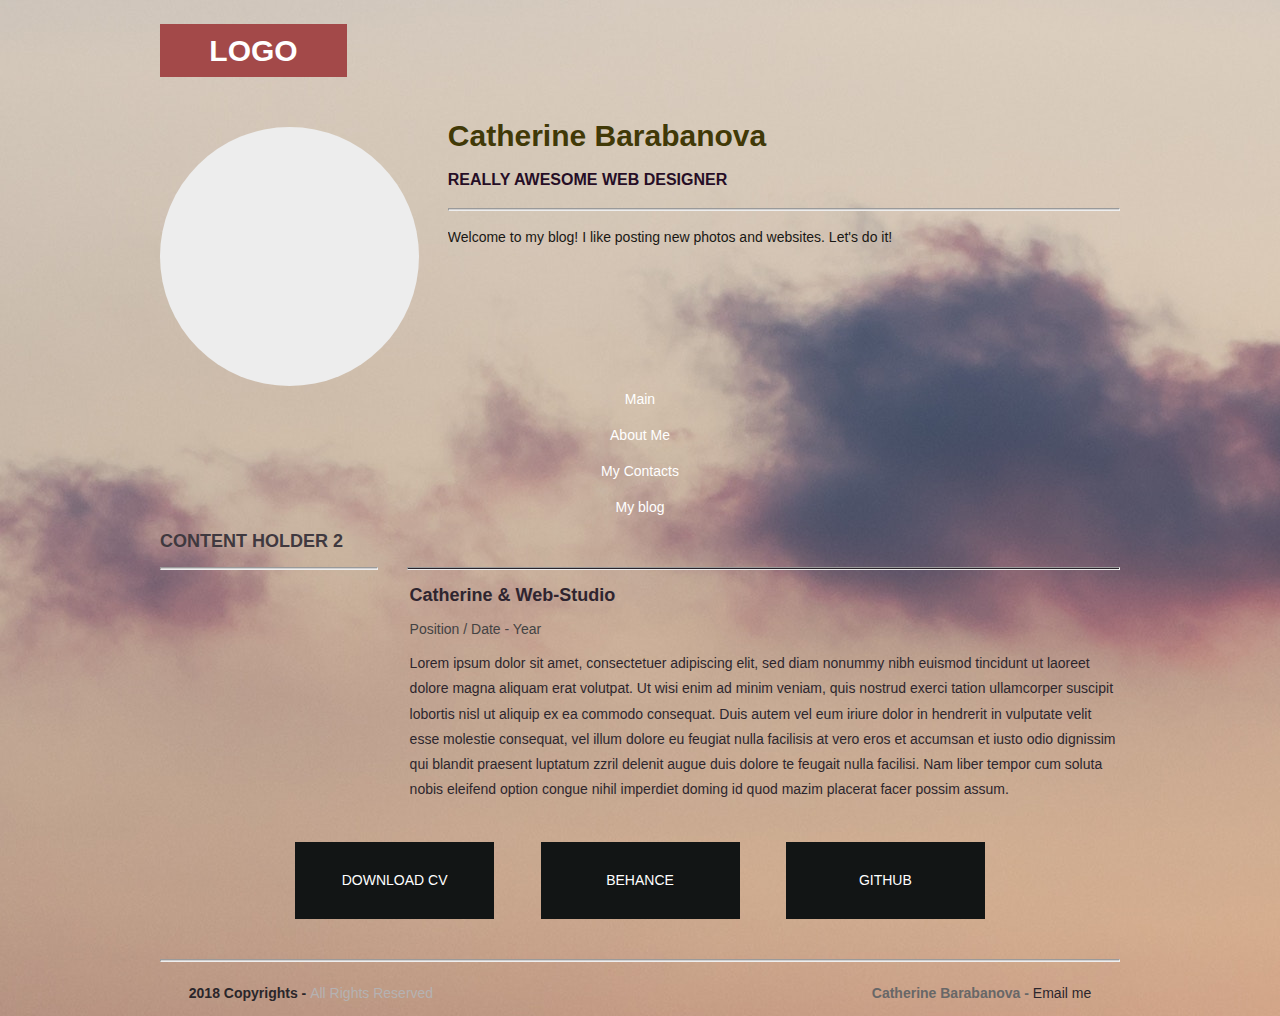
==== about.html @ f1d00e3d "Update about.html" ====
<!doctype html>
<html>
<head>
<meta charset="UTF-8">
<meta name="viewport" content="width=device-width, initial-scale=1">
<title>About</title>
<link href="AboutPageAssets/styles/aboutPageStyle.css" rel="stylesheet" type="text/css">

<!--The following script tag downloads a font from the Adobe Edge Web Fonts server for use within the web page. We recommend that you do not modify it.-->
<script>var __adobewebfontsappname__="dreamweaver"</script><script src="http://use.edgefonts.net/montserrat:n4:default;source-sans-pro:n2:default.js" type="text/javascript"></script>
</head>

<body>
<!-- Header content -->
<header>
  <div class="profileLogo"> 
    <!-- Profile logo. Add a img tag in place of <span>. -->
    <p class="logoPlaceholder"><!-- <img src="logoImage.png" alt="sample logo"> --><span>LOGO</span></p>
  </div>
  <div class="profilePhoto"> 
    <!-- Profile photo --> 
    <img> </div>
  <!-- Identity details -->
    <section class="profileHeader">
    <h1> Catherine Barabanova</h1>
    <h3>REALLY AWESOME WEB DESIGNER</h3>
    <hr>
    <p>Welcome to my blog! I like posting new photos and websites. Let's do it!</p>
  </section>
  <!-- Links to Social network accounts -->
	  <aside class="externalResourcesNav" style="margin-top: 140px">
	<div class="externalResources"> <a href="index.html" title="Download CV Link">Main</a> </div>
    <span class="stretch"></span>
    <div class="externalResources"> <a href="about.html" title="Download CV Link">About Me</a> </div>
    <span class="stretch"></span>
    <div class="externalResources"><a href="blog.html" title="Behance Link">My Contacts</a></div>
    <span class="stretch"></span>
    <div class="externalResources"><a href="contacts.html" title="Github Link">My blog</a> </div>
  </aside>
	
	
</header>
<!-- content -->
<section class="mainContent"> 
  <!-- Contact details -->
  <!-- Previous experience details -->
  <section class="section2">
    <h2 class="sectionTitle">Content Holder 2</h2>
    <hr class="sectionTitleRule">
    <hr class="sectionTitleRule2">
    <!-- First Title & company details  -->
    <article class="section2Content">
      <h2 class="sectionContentTitle">Catherine & Web-Studio</h2>
      <h3 class="sectionContentSubTitle">Position / Date - Year</h3>
      <p class="sectionContent"> Lorem ipsum dolor sit amet, consectetuer adipiscing elit, sed diam nonummy nibh euismod tincidunt ut laoreet dolore magna aliquam erat volutpat. Ut wisi enim ad minim veniam, quis nostrud exerci tation ullamcorper suscipit lobortis nisl ut aliquip ex ea commodo consequat. Duis autem vel eum iriure dolor in hendrerit in vulputate velit esse molestie consequat, vel illum dolore eu feugiat nulla facilisis at vero eros et accumsan et iusto odio dignissim qui blandit praesent luptatum zzril delenit augue duis dolore te feugait nulla facilisi. Nam liber tempor cum soluta nobis eleifend option congue nihil imperdiet doming id quod mazim placerat facer possim assum. </p>
    </article>
    <!-- Second Title & company details  -->
    <!-- Replicate the above Div block to add more title and company details --> 
  </section>
  <!-- Links to expore your past projects and download your CV -->
  <aside class="externalResourcesNav">
    <div class="externalResources"> <a href="#" title="Download CV Link">DOWNLOAD CV</a> </div>
    <span class="stretch"></span>
    <div class="externalResources"><a href="#" title="Behance Link">BEHANCE</a> </div>
    <span class="stretch"></span>
    <div class="externalResources"><a href="#" title="Github Link">GITHUB</a> </div>
  </aside>
</section>
<footer>
  <hr>
  <p class="footerDisclaimer">2018 Copyrights - <span>All Rights Reserved</span></p>
  <p class="footerNote">Catherine Barabanova - <span>Email me</span></p>
</footer>
</body>
</html>
---- AboutPageAssets/styles/aboutPageStyle.css ----
@charset "utf-8";
/* Global Styles */

body {
	margin-left: auto;
	margin-right: auto;
	width: 92%;
	max-width: 960px;
	padding-left: 2.275%;
	padding-right: 2.275%;
	background-image: url( ../../images/img1.jpg);
}

/* Header */
header {
	text-align: center;
	display: block;
}
header .profileLogo .logoPlaceholder {
	background-color: rgba(163,73,73,1.00);
	width: 187px;
	text-align: center;
}
header .logoPlaceholder span {
	width: 80px;
	height: 22px;
	font-family: 'Montserrat', sans-serif;
	color: rgba(255,255,255,1.00);
	font-size: 30px;
	font-weight: 700;
	line-height: 53px;
}
header .profilePhoto {
	background-color: rgba(237,237,237,1.00);
	width: 259px;
	border-radius: 50%;
	height: 259px;
	clear: both;
}
header .profileHeader h1 {
	font-family: 'Montserrat', sans-serif;
	color: rgba(65,57,7,1.00);
	font-size: 30px;
	font-weight: 700;
	line-height: 24px;
}
header .profileHeader h3 {
	font-family: sans-serif;
	color: rgba(38,14,38,1.00);
	font-size: 16px;
	font-weight: 700;
	line-height: 24px;
}
hr {
	background-color: rgba(208,207,207,1.00);
	height: 1px;
}
header .profileHeader p {
	font-family: sans-serif;
	color: rgba(25,23,19,1.00);
	font-size: 14px;
	font-weight: 400;
	line-height: 1.8;
	overflow-y: auto;
}
header .socialNetworkNavBar {
	text-align: center;
	display: block;
	margin-top: 60px;
	clear: both;
}
header .socialNetworkNavBar .socialNetworkNav {
	border-radius: 50%;
	cursor: pointer;
}
header .socialNetworkNavBar .socialNetworkNav img:hover {
	opacity: 0.5;
}
/* Main Content sections */
.mainContent .section1 {
	display: block;
}
.section1 .sectionTitle, .section2 .sectionTitle {
	font-family: 'Montserrat', sans-serif;
	color: rgba(63,57,63,1.00);
	font-size: 18px;
	font-weight: 700;
	text-transform: uppercase;
}
.section1 .sectionTitleRule, .section2 .sectionTitleRule {
	margin: 0 3% 0 0;
	float: left;
	clear: both;
}
.section1 .sectionTitleRule2, .section2 .sectionTitleRule2 {
	background-color: rgba(43,36,43,1.00);
	height: 1px;
	padding: 0px;
}
.mainContent .section1 .section1Content {
	font-family: ProximaNova;
	font-size: 14px;
	font-weight: 100;
	color: rgba(208,207,207,1.00);
}
.mainContent .section1 .section1Content span {
	color: rgba(15,14,15,1.00);
	font-family: sans-serif;
}
.section2 .sectionContentTitle {
	font-family: sans-serif;
	color: rgba(47,37,47,1.00);
	font-size: 18px;
	font-weight: 700;
}
.section2 .sectionContentSubTitle {
	font-family: sans-serif;
	color: rgba(68,67,67,1.00);
	font-size: 14px;
	font-weight: 400;
}
.section2 .sectionContent {
	font-family: sans-serif;
	color: rgba(45,38,45,1.00);
	font-size: 14px;
	font-weight: 400;
	line-height: 1.8;
}
.mainContent {
	display: block;
}
.mainContent .externalResourcesNav .externalResources {
	background-color: rgba(18,21,21,1.00);
	display: inline-block;
	text-align: center;
	margin-top: 0px;
	padding-top: 3%;
	cursor: pointer;
}
.mainContent .externalResourcesNav .externalResources:hover {
	background-color: rgba(23,25,25,1.00);
}
.externalResourcesNav .externalResources a {
	font-family: 'Montserrat', sans-serif;
	color: rgba(255,255,255,1.00);
	font-size: 14px;
	font-weight: 400;
	line-height: 18px;
	text-decoration: none;
}
.stretch {
	content: '';
	display: inline-block;
	margin-left: 2%;
	margin-right: 2%;
}
/* Footer */
footer .footerDisclaimer {
	font-family: sans-serif;
	font-size: 14px;
	line-height: 18px;
	color: rgba(42,38,42,1.00);
	font-weight: 700;
}
footer .footerDisclaimer span {
	color: rgba(181,178,178,1.00);
	font-weight: 400;
}
footer .footerNote {
	font-family: sans-serif;
	font-size: 14px;
	line-height: 18px;
	color: rgba(104,103,103,1.00);
	font-weight: 700;
}
footer .footerNote span {
	color: rgba(44,38,44,1.00);
	font-weight: 400;
}

/* Media query for Mobile devices*/
@media only screen and (min-width : 285px) and (max-width : 480px) {
/* Header */
header {
	width: 100%;
	float: none;
}
header .profileLogo .logoPlaceholder {
	display: inline-block;
}
header .profilePhoto {
	display: inline-block;
}
header .profileHeader {
	text-align: center;
	margin-top: 10%;
}
header .profileHeader p {
	text-align: justify;
}
header .socialNetworkNavBar {
	text-align: center;
	display: block;
	margin-top: 60px;
	clear: both;
	margin-bottom: 15%;
}
header .socialNetworkNavBar .socialNetworkNav {
	width: 60px;
	height: 60px;
	display: inline-block;
	margin-right: 23px;
}
/* Main content sections */
.mainContent .section1 {
	text-align: center;
	margin-bottom: 10%;
}
.section1 .section1Title, .section2 .section1Title {
	text-align: center;
}
.section1 .sectionTitleRule, .section2 .sectionTitleRule {
	width: 100%;
}
.section1 .sectionTitleRule2, .section2 .sectionTitleRule2 {
	display: none;
}
.mainContent .section1 .section1Content {
	display: inline-block;
	text-align: left;
	font-family: sans-serif;
	text-align: justify;
}
.mainContent .section2 {
	display: block;
	text-align: center;
}
.section2 .section2Content {
	margin-top: 10%;
	text-align: justify;
	margin-bottom: 10%;
}
.mainContent .externalResourcesNav {
	margin-bottom: 10%;
}
.mainContent .externalResourcesNav .externalResources {
	width: 100%;
	height: 35px;
}
/* Footer */
footer {
	display: block;
	text-align: center;
	font-family: sans-serif;
}
}

/* Media Query for Tablets */
@media only screen and (min-width : 481px) and (max-width : 1024px) {
/* Header */
header {
	width: 100%;
	float: none;
}
header .profileLogo .logoPlaceholder {
	display: inline-block;
	font-family: 'Montserrat', sans-serif;
}
header .profilePhoto {
	float: left;
	clear: both;
	margin-right: 3%;
	margin-top: 5%;
}
header .profileHeader {
	text-align: left;
	margin-top: 7%;
}
header .socialNetworkNavBar .socialNetworkNav {
	width: 74px;
	height: 74px;
	display: inline-block;
	margin-right: 23px;
}
/* Main content and sections */
.section1 .section1Title, .section2 .section1Title {
	text-align: center;
}
.section1 .sectionTitleRule, .section2 .sectionTitleRule {
	width: 100%;
}
.section1 .sectionTitleRule2, .section2 .sectionTitleRule2 {
	display: none;
}
.mainContent .section1 .section1Content {
	display: block;
	margin: 0% 0% 0% 20%;
	font-family: sans-serif;
	margin-top: 5%;
	margin-bottom: 5%;
}
.mainContent .section2 {
	clear: both;
}
.section2 .section2Content {
	padding: 0px;
	margin-left: 20%;
	font-family: sans-serif;
	margin-top: 5%;
	margin-bottom: 5%;
}
.mainContent .externalResourcesNav {
	margin-left: 20%;
	margin-top: 40px;
	margin-bottom: 40px;
	text-align: center;
	padding-top: 0px;
	clear: both;
}
.mainContent .externalResourcesNav .externalResources {
	width: 199px;
	height: 48px;
	margin-top: 5%;
}
/* Footer */
footer .footerDisclaimer {
	float: left;
	margin-left: 3%;
	font-family: sans-serif;
}
footer .footerNote {
	float: right;
	margin-right: 3%;
	font-family: sans-serif;
}
}

/* Desktops and laptops  */
@media only screen and (min-width:1025px) {
/* Header */
header .profileLogo .logoPlaceholder {
	float: left;
	margin-bottom: 50px;
}
header .profilePhoto {
	float: left;
	clear: both;
	margin-right: 3%;
}
header .profileHeader {
	text-align: left;
	padding-top: 10%;
}
header .socialNetworkNavBar .socialNetworkNav {
	width: 74px;
	height: 74px;
	display: inline-block;
	margin-right: 23px;
}
/* Main content sections */
.section1 .sectionTitleRule, .section2 .sectionTitleRule {
	width: 22.5%;
}
.mainContent .section1 .section1Content {
	display: block;
	margin-top: 0%;
	margin-right: 0%;
	margin-left: 26%;
	margin-bottom: 0%;
	font-family: sans-serif;
}
.mainContent .section2 {
	clear: both;
}
.section2 .section2Content {
	padding: 0px;
	margin-left: 26%;
	font-family: sans-serif;
}
.mainContent .externalResourcesNav {
	margin-top: 40px;
	margin-bottom: 40px;
	text-align: center;
	padding-top: 0px;
	clear: both;
}
.mainContent .externalResourcesNav .externalResources {
	width: 199px;
	height: 48px;
}
/* Footer */
footer .footerDisclaimer {
	float: left;
	margin-left: 3%;
	font-family: sans-serif;
}
footer .footerNote {
	float: right;
	margin-right: 3%;
	font-family: sans-serif;
}
}
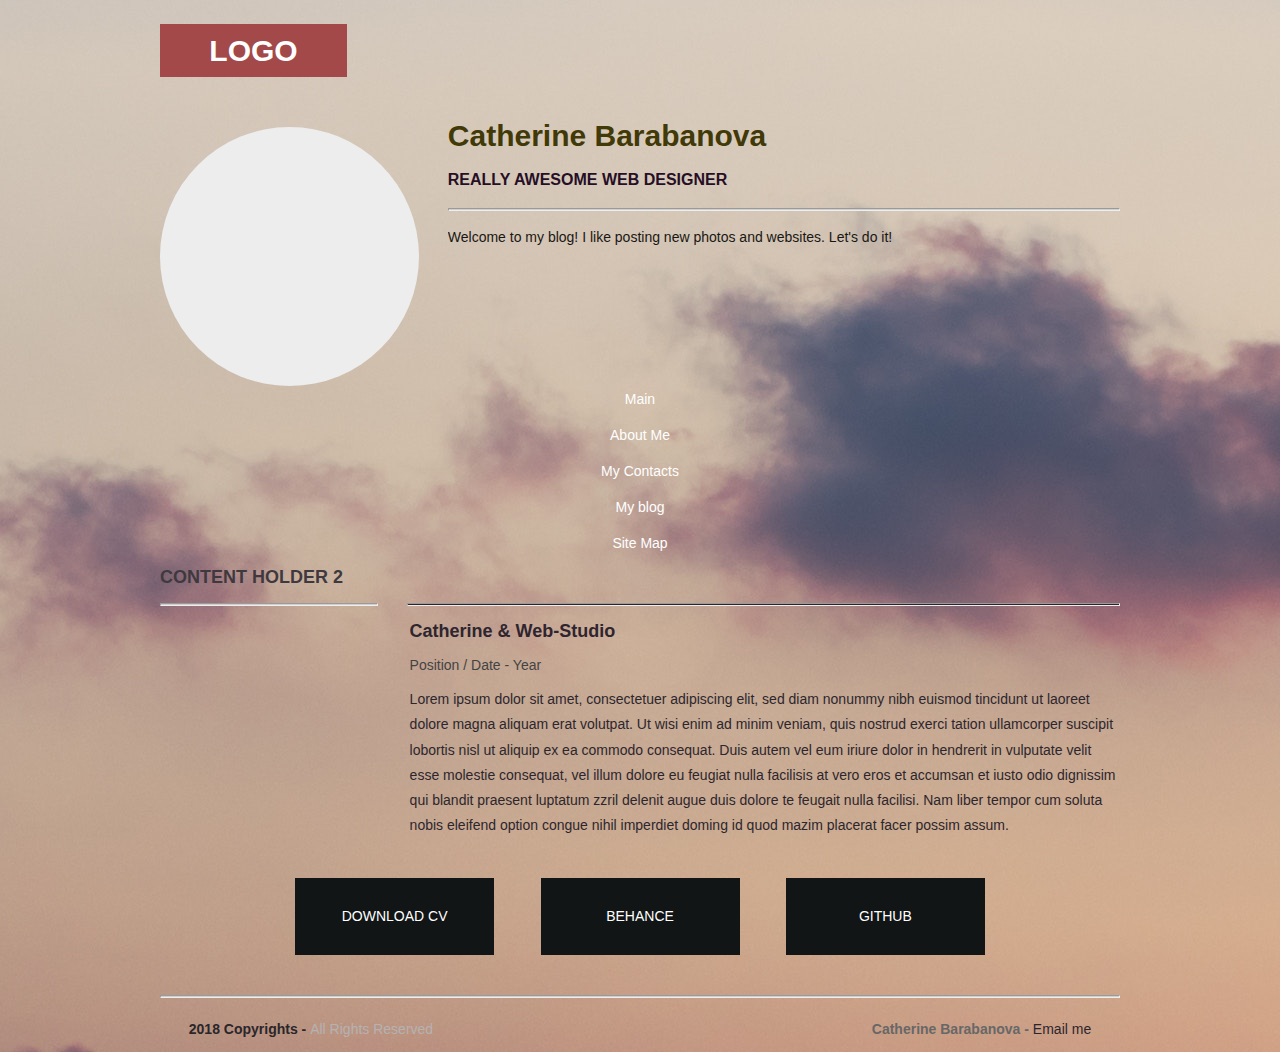
==== commit 507cbb8f: "Update about.html" ====
--- a/about.html
+++ b/about.html
@@ -36,6 +36,8 @@
     <div class="externalResources"><a href="blog.html" title="Behance Link">My Contacts</a></div>
     <span class="stretch"></span>
     <div class="externalResources"><a href="contacts.html" title="Github Link">My blog</a> </div>
+		  <span class="stretch"></span>
+    <div class="externalResources"><a href="map.html" title="Github Link">Site Map</a> </div>
   </aside>
 	
 	
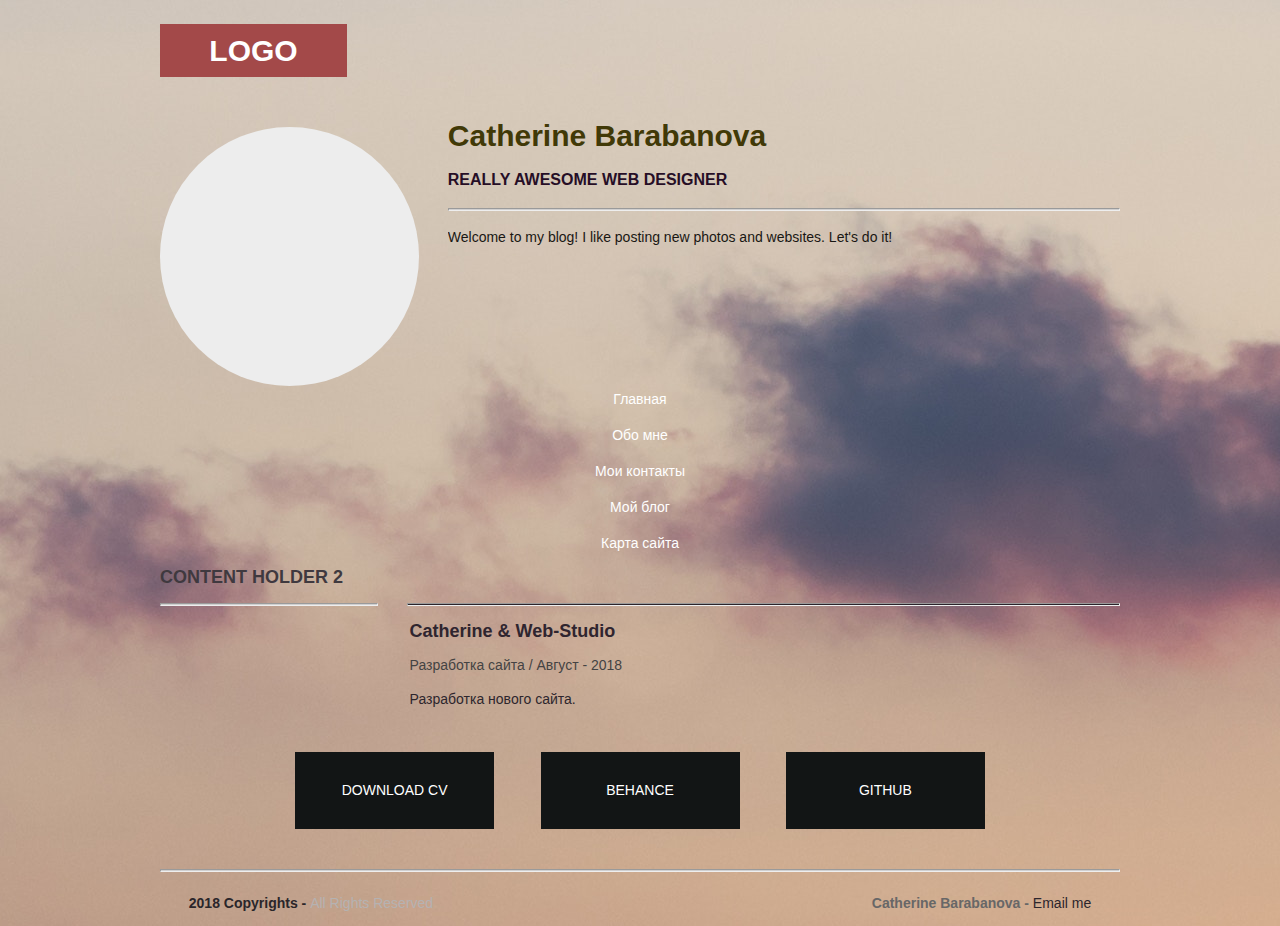
==== commit 1547a525: "Update about.html" ====
--- a/about.html
+++ b/about.html
@@ -29,15 +29,15 @@
   </section>
   <!-- Links to Social network accounts -->
 	  <aside class="externalResourcesNav" style="margin-top: 140px">
-	<div class="externalResources"> <a href="index.html" title="Download CV Link">Main</a> </div>
+	<div class="externalResources"> <a href="index.html" title="Download CV Link">Главная</a> </div>
     <span class="stretch"></span>
-    <div class="externalResources"> <a href="about.html" title="Download CV Link">About Me</a> </div>
+    <div class="externalResources"> <a href="about.html" title="Download CV Link">Обо мне</a> </div>
     <span class="stretch"></span>
-    <div class="externalResources"><a href="blog.html" title="Behance Link">My Contacts</a></div>
+    <div class="externalResources"><a href="blog.html" title="Behance Link">Мои контакты</a></div>
     <span class="stretch"></span>
-    <div class="externalResources"><a href="contacts.html" title="Github Link">My blog</a> </div>
-		  <span class="stretch"></span>
-    <div class="externalResources"><a href="map.html" title="Github Link">Site Map</a> </div>
+    <div class="externalResources"><a href="contacts.html" title="Github Link">Мой блог</a> </div>
+    <span class="stretch"></span>
+    <div class="externalResources"><a href="map.html" title="Github Link">Карта сайта</a> </div>
   </aside>
 	
 	
@@ -53,8 +53,8 @@
     <!-- First Title & company details  -->
     <article class="section2Content">
       <h2 class="sectionContentTitle">Catherine & Web-Studio</h2>
-      <h3 class="sectionContentSubTitle">Position / Date - Year</h3>
-      <p class="sectionContent"> Lorem ipsum dolor sit amet, consectetuer adipiscing elit, sed diam nonummy nibh euismod tincidunt ut laoreet dolore magna aliquam erat volutpat. Ut wisi enim ad minim veniam, quis nostrud exerci tation ullamcorper suscipit lobortis nisl ut aliquip ex ea commodo consequat. Duis autem vel eum iriure dolor in hendrerit in vulputate velit esse molestie consequat, vel illum dolore eu feugiat nulla facilisis at vero eros et accumsan et iusto odio dignissim qui blandit praesent luptatum zzril delenit augue duis dolore te feugait nulla facilisi. Nam liber tempor cum soluta nobis eleifend option congue nihil imperdiet doming id quod mazim placerat facer possim assum. </p>
+      <h3 class="sectionContentSubTitle">Разработка сайта / Август - 2018</h3>
+      <p class="sectionContent">Разработка нового сайта.</p>
     </article>
     <!-- Second Title & company details  -->
     <!-- Replicate the above Div block to add more title and company details --> 
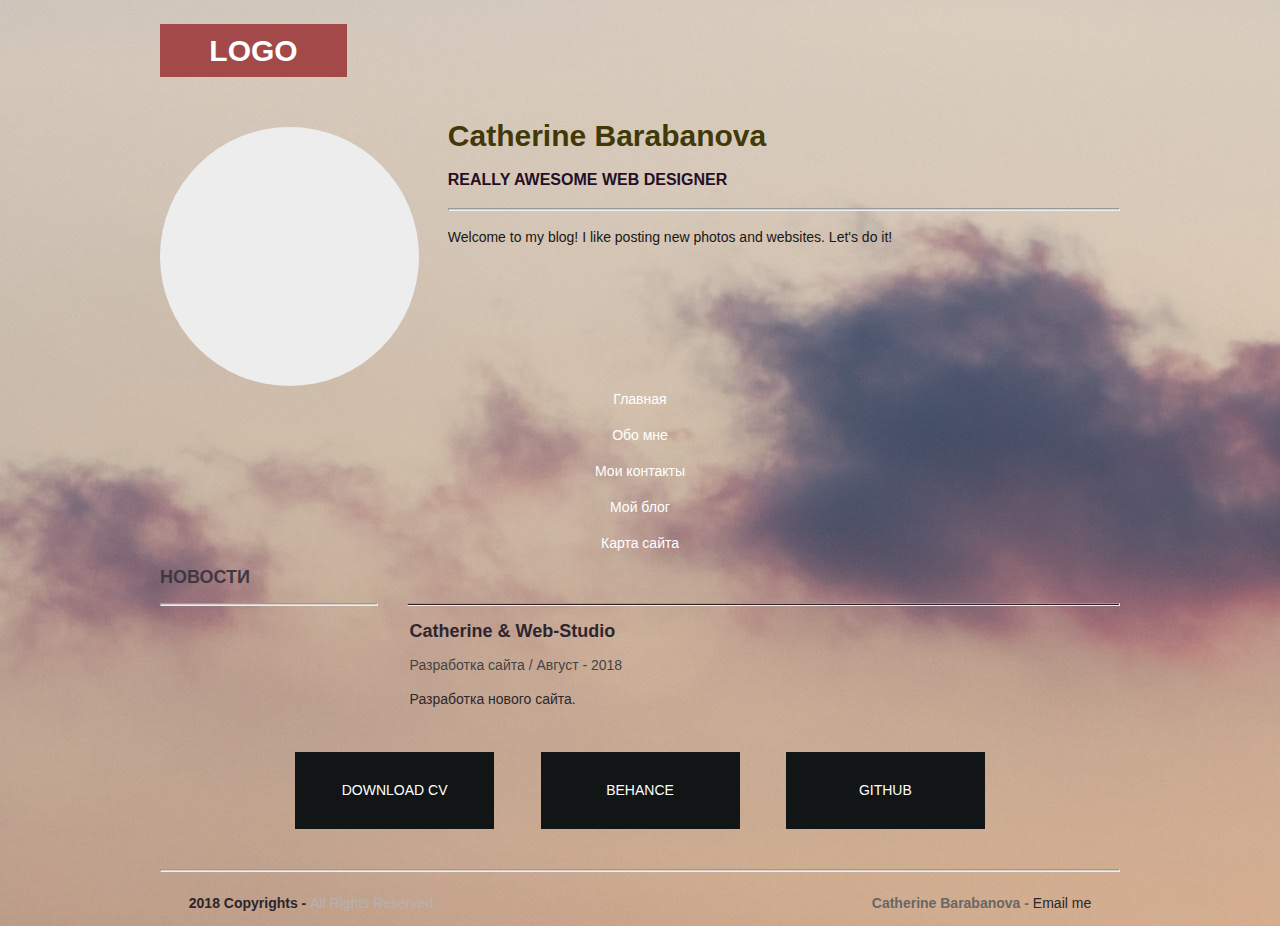
==== commit 709729d6: "Update about.html" ====
--- a/about.html
+++ b/about.html
@@ -47,7 +47,7 @@
   <!-- Contact details -->
   <!-- Previous experience details -->
   <section class="section2">
-    <h2 class="sectionTitle">Content Holder 2</h2>
+    <h2 class="sectionTitle">Новости</h2>
     <hr class="sectionTitleRule">
     <hr class="sectionTitleRule2">
     <!-- First Title & company details  -->
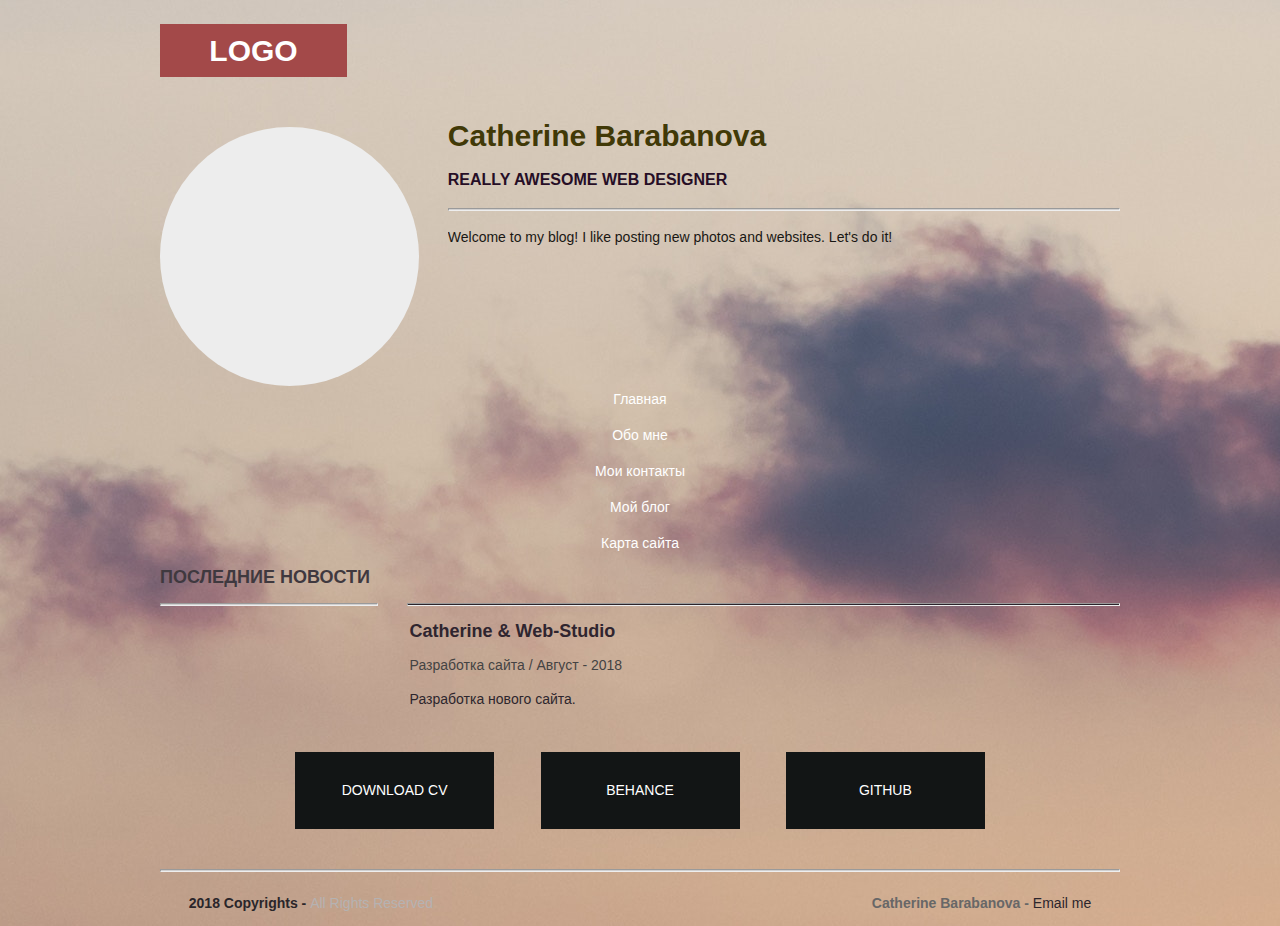
==== commit d92005db: "Update about.html" ====
--- a/about.html
+++ b/about.html
@@ -47,7 +47,7 @@
   <!-- Contact details -->
   <!-- Previous experience details -->
   <section class="section2">
-    <h2 class="sectionTitle">Новости</h2>
+    <h2 class="sectionTitle">Последние новости</h2>
     <hr class="sectionTitleRule">
     <hr class="sectionTitleRule2">
     <!-- First Title & company details  -->
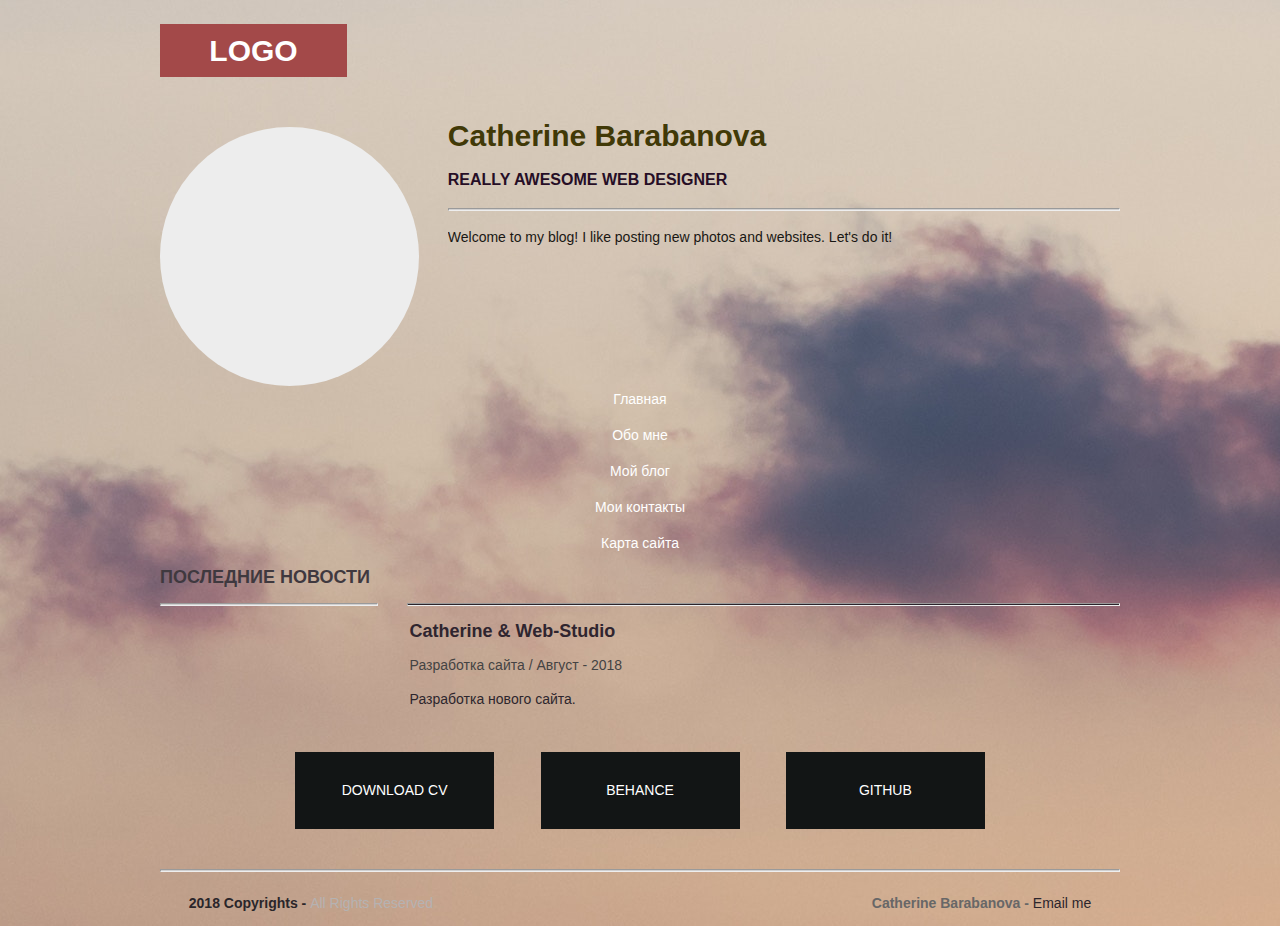
==== commit d86cc8f3: "Update about.html" ====
--- a/about.html
+++ b/about.html
@@ -33,9 +33,9 @@
     <span class="stretch"></span>
     <div class="externalResources"> <a href="about.html" title="Download CV Link">Обо мне</a> </div>
     <span class="stretch"></span>
-    <div class="externalResources"><a href="blog.html" title="Behance Link">Мои контакты</a></div>
+    <div class="externalResources"><a href="blog.html" title="Behance Link">Мой блог</a></div>
     <span class="stretch"></span>
-    <div class="externalResources"><a href="contacts.html" title="Github Link">Мой блог</a> </div>
+    <div class="externalResources"><a href="contacts.html" title="Github Link">Мои контакты</a> </div>
     <span class="stretch"></span>
     <div class="externalResources"><a href="map.html" title="Github Link">Карта сайта</a> </div>
   </aside>
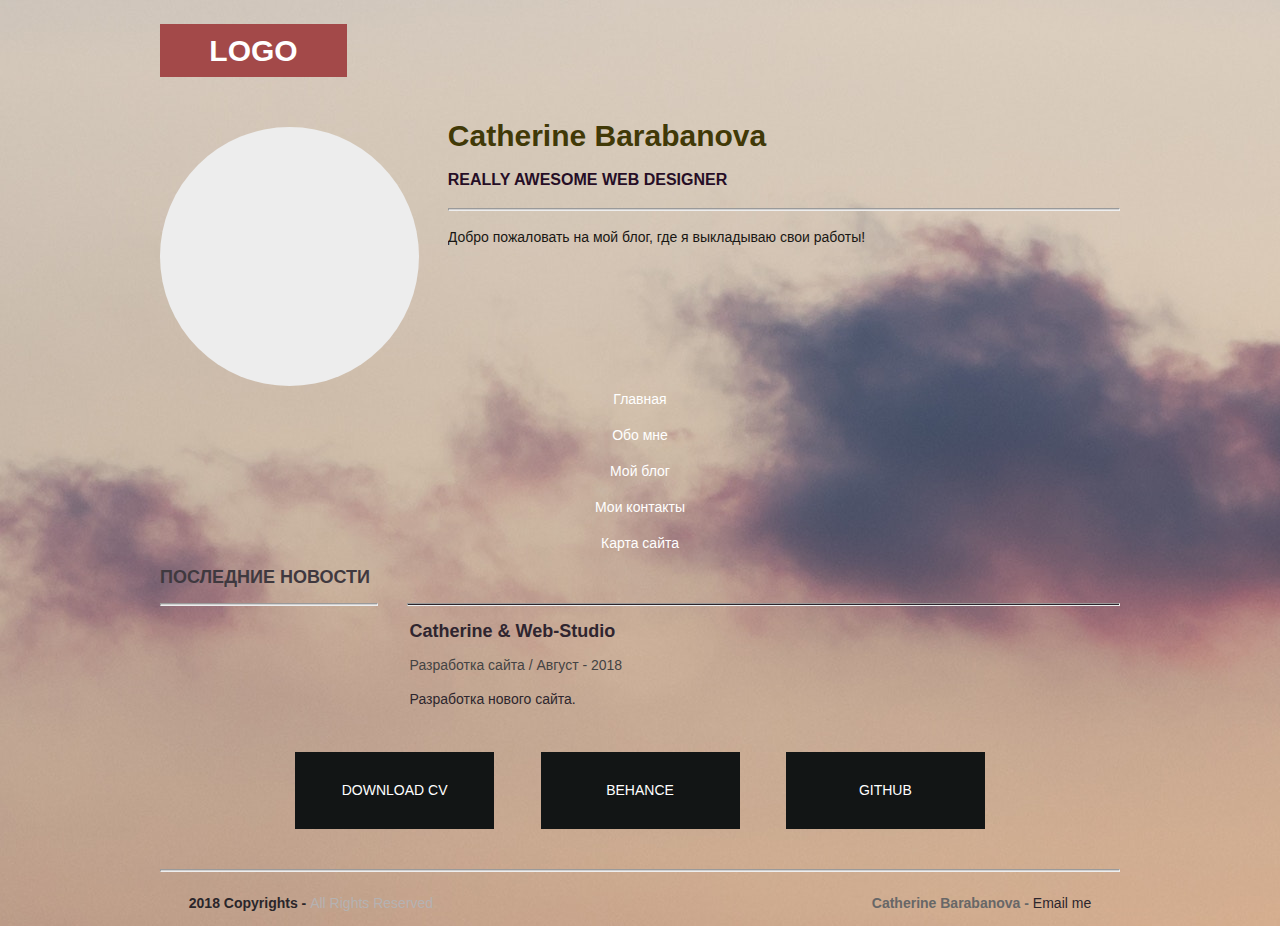
==== commit bb7e8c28: "Update about.html" ====
--- a/about.html
+++ b/about.html
@@ -25,7 +25,7 @@
     <h1> Catherine Barabanova</h1>
     <h3>REALLY AWESOME WEB DESIGNER</h3>
     <hr>
-    <p>Welcome to my blog! I like posting new photos and websites. Let's do it!</p>
+    <p>Добро пожаловать на мой блог, где я выкладываю свои работы!</p>
   </section>
   <!-- Links to Social network accounts -->
 	  <aside class="externalResourcesNav" style="margin-top: 140px">
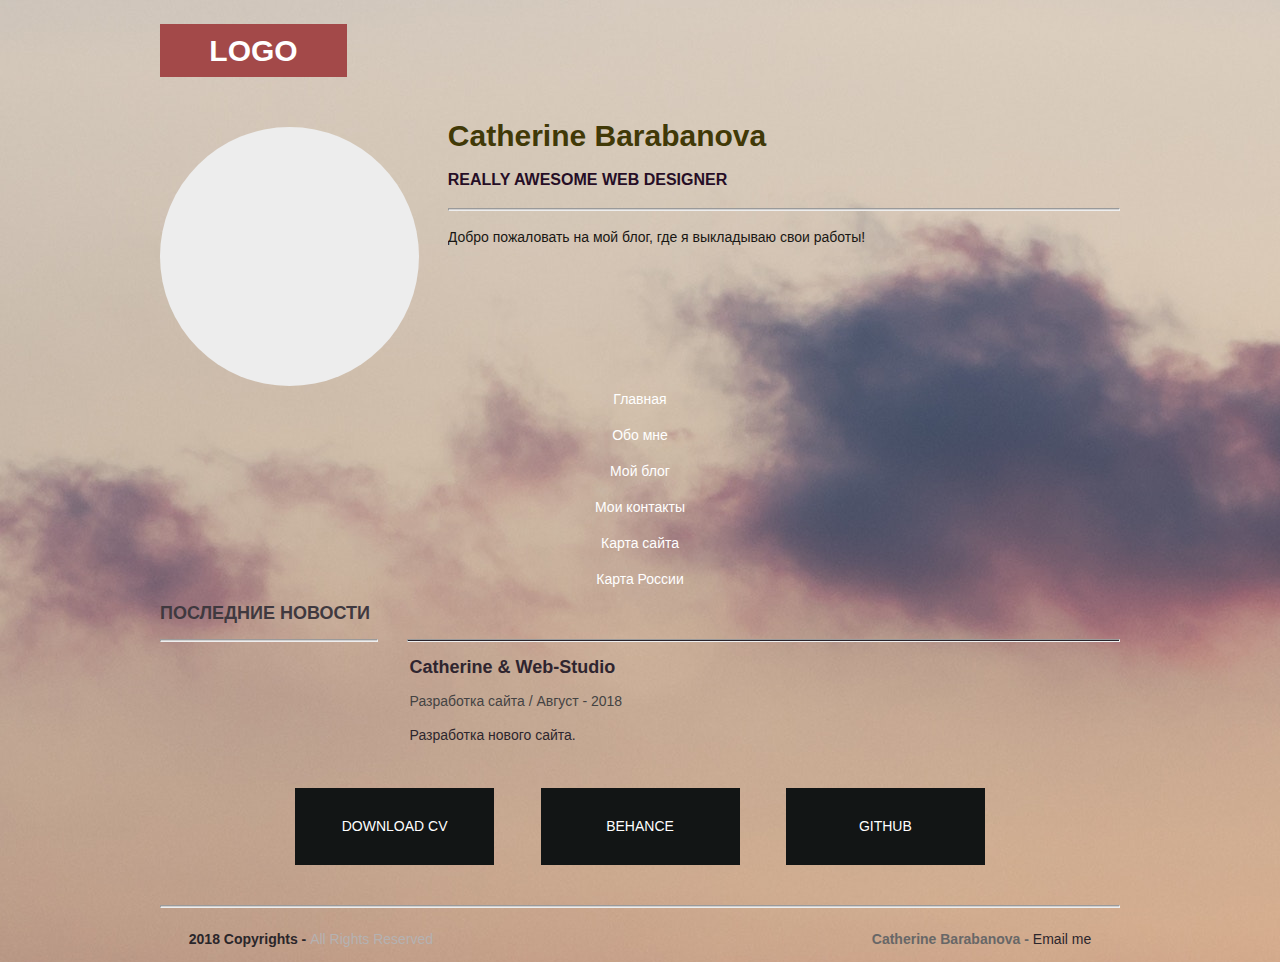
==== commit 7b8c79da: "Add files via upload" ====
--- a/about.html
+++ b/about.html
@@ -38,6 +38,8 @@
     <div class="externalResources"><a href="contacts.html" title="Github Link">Мои контакты</a> </div>
     <span class="stretch"></span>
     <div class="externalResources"><a href="map.html" title="Github Link">Карта сайта</a> </div>
+	<span class="stretch"></span>
+    <div class="externalResources"><a href="russia.html" title="Github Link">Карта России</a> </div>
   </aside>
 	
 	
